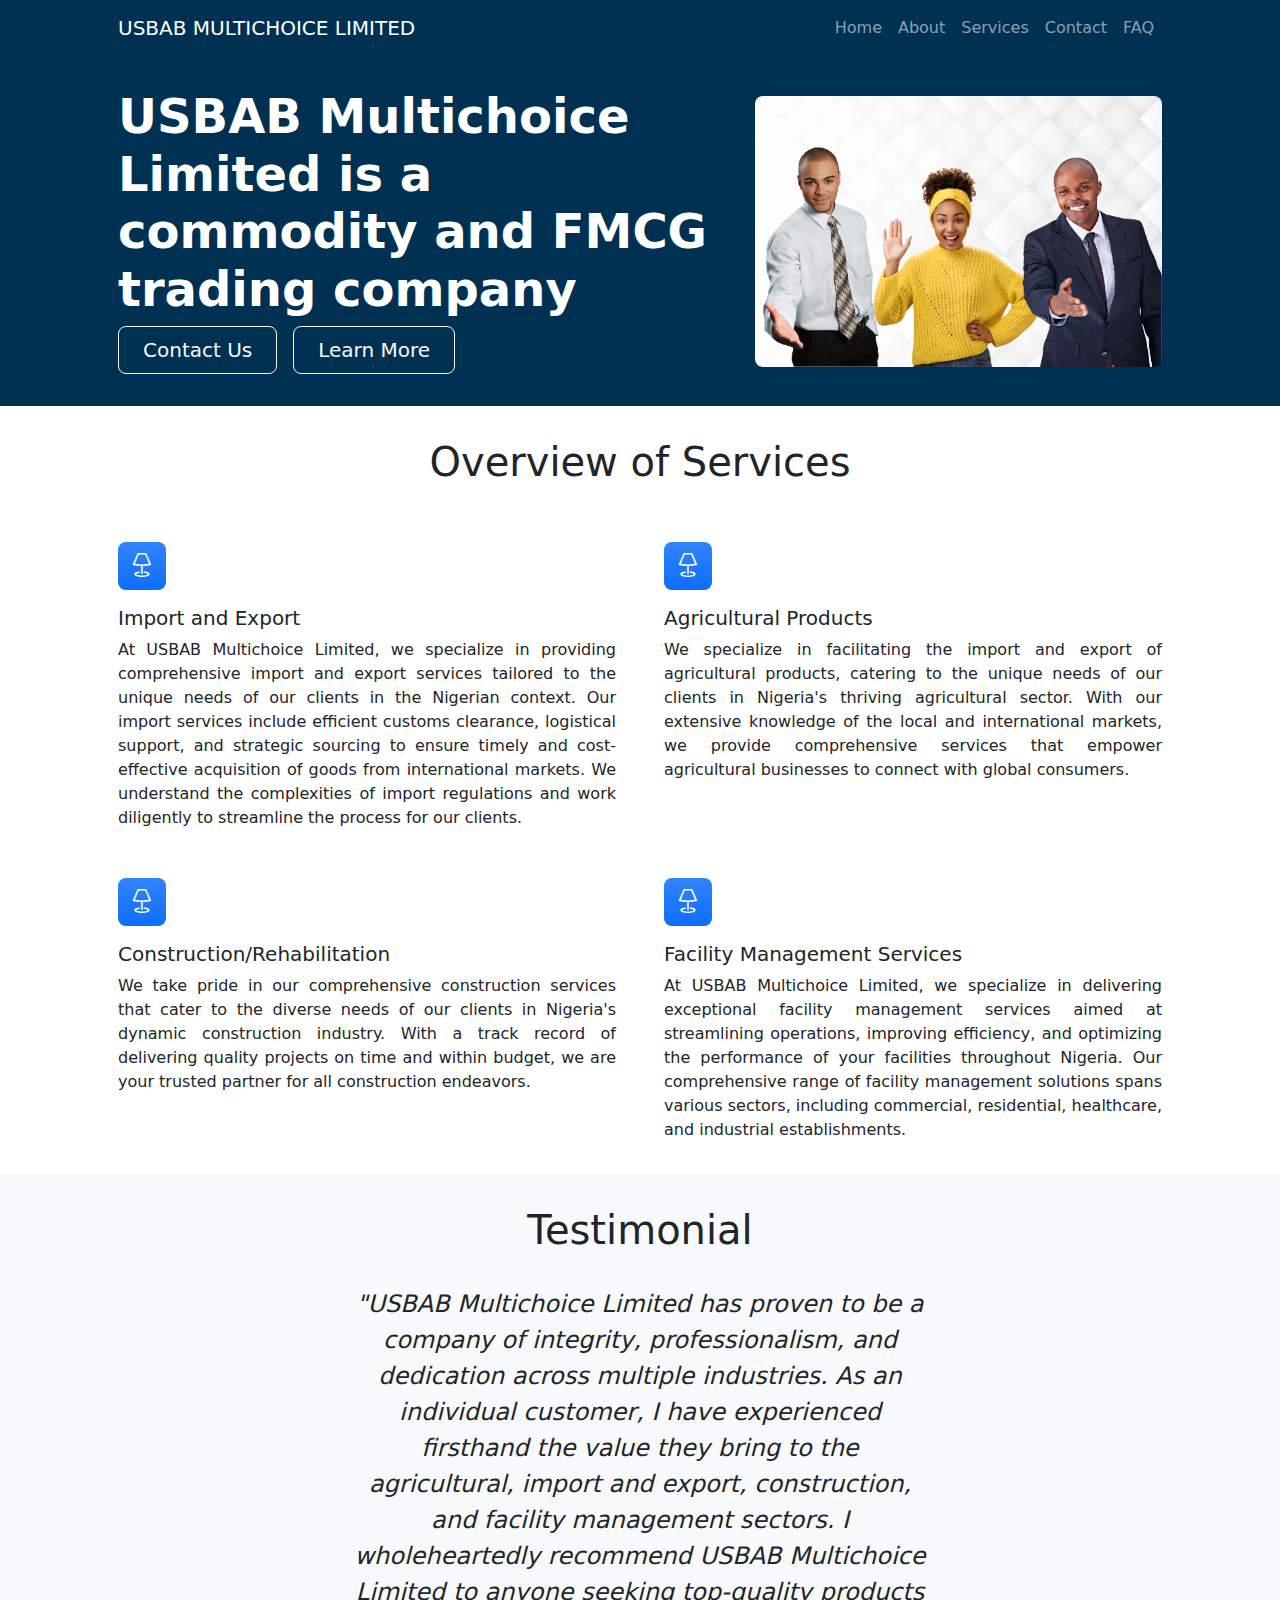
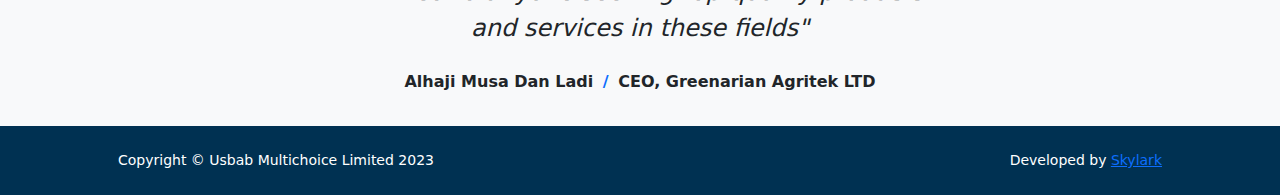
==== index.html @ 377b64c9 "edited" ====
<!DOCTYPE html>
<html lang="en">

<head>
    <meta charset="utf-8" />
    <meta name="viewport" content="width=device-width, initial-scale=1, shrink-to-fit=no" />
    <meta name="description" content="" />
    <meta name="author" content="" />
    <title>Usbab</title>
    <!-- Favicon-->
    <link rel="icon" type="image/x-icon" href="assets/favicon.ico" />
    <!-- Bootstrap icons-->
    <link href="https://cdn.jsdelivr.net/npm/bootstrap-icons@1.5.0/font/bootstrap-icons.css" rel="stylesheet" />
    <!-- Core theme CSS (includes Bootstrap)-->
    <link href="css/styles.css" rel="stylesheet" />
</head>

<body class="d-flex flex-column h-100">
    <main class="flex-shrink-0">
        <!-- Navigation-->
        <nav class="navbar navbar-expand-lg navbar-dark bg-dark">
            <div class="container px-5">
                <a class="navbar-brand" href="index.html">USBAB MULTICHOICE LIMITED</a>
                <button class="navbar-toggler" type="button" data-bs-toggle="collapse"
                    data-bs-target="#navbarSupportedContent" aria-controls="navbarSupportedContent"
                    aria-expanded="false" aria-label="Toggle navigation"><span
                        class="navbar-toggler-icon"></span></button>
                <div class="collapse navbar-collapse" id="navbarSupportedContent">
                    <ul class="navbar-nav ms-auto mb-2 mb-lg-0">
                        <li class="nav-item"><a class="nav-link" href="index.html">Home</a></li>
                        <li class="nav-item"><a class="nav-link" href="about.html">About</a></li>
                        <li class="nav-item"><a class="nav-link" href="services.html">Services</a></li>
                        <li class="nav-item"><a class="nav-link" href="contact.html">Contact</a></li>
                        <li class="nav-item"><a class="nav-link" href="faq.html">FAQ</a></li>

                    </ul>
                </div>
            </div>
        </nav>
        <!-- Header-->
        <header class="bg-dark py-5">
            <div class="container px-5">
                <div class="row gx-5 align-items-center justify-content-center">
                    <div class="col-lg-8 col-xl-7 col-xxl-6">
                        <div class="my-5 text-center text-xl-start">
                            <h1 class="display-5 fw-bolder text-white mb-2">USBAB Multichoice Limited is a
                                commodity and FMCG trading company
                            </h1>

                            <div class="d-grid gap-3 d-sm-flex justify-content-sm-center justify-content-xl-start">
                                <a class="btn btn-outline-light btn-lg px-4" href="contact.html">Contact Us</a>
                                <a class="btn btn-outline-light btn-lg px-4" href="about.html">Learn More</a>
                            </div>
                        </div>
                    </div>
                    <div class="col-xl-5 col-xxl-6 d-none d-xl-block text-center"><img class="img-fluid rounded-3 my-5"
                            src="assets/images/Headerimg.png" alt="..." /></div>
                </div>
            </div>
        </header>
        <!-- Features section-->
        <section class="py-5" id="features">
            <div class="container px-5 my-5">
                <h1 class="text-center">Overview of Services</h1>
                <br>
                <br>
                <div class="row gx-5">
                    <div class="col-lg-">
                        <div class="row gx-5 row-cols-1 row-cols-md-2">
                            <div class="col mb-5 h-100">
                                <div class="feature bg-primary bg-gradient text-white rounded-3 mb-3"><i
                                        class="bi bi-lamp"></i></div>
                                <h2 class="h5">Import and Export</h2>
                                <p class="mb-0">At USBAB Multichoice Limited, we specialize in providing comprehensive
                                    import and export services tailored to the unique
                                    needs of our clients in the Nigerian context. Our import services include efficient
                                    customs clearance, logistical
                                    support, and strategic sourcing to ensure timely and cost-effective acquisition of
                                    goods from international markets. We
                                    understand the complexities of import regulations and work diligently to streamline
                                    the process for our clients.

                                </p>
                            </div>
                            <div class="col mb-5 h-100">
                                <div class="feature bg-primary bg-gradient text-white rounded-3 mb-3"><i
                                        class="bi bi-lamp"></i></div>
                                <h2 class="h5">Agricultural Products</h2>
                                <p class="mb-0">We specialize in facilitating the import
                                    and export of agricultural products, catering to
                                    the unique needs of our clients in Nigeria's thriving agricultural sector. With our
                                    extensive knowledge of the local and
                                    international markets, we provide comprehensive services that empower agricultural
                                    businesses to connect with global
                                    consumers.
                                </p>
                            </div>
                            <div class="col mb-5 mb-md-0 h-100">
                                <div class="feature bg-primary bg-gradient text-white rounded-3 mb-3"><i
                                        class="bi bi-lamp"></i></div>
                                <h2 class="h5">Construction/Rehabilitation</h2>
                                <p class="mb-0">We take pride in our comprehensive construction services that cater to
                                    the diverse needs of our clients in Nigeria's
                                    dynamic construction industry. With a track record of delivering quality projects on
                                    time and within budget, we are your
                                    trusted partner for all construction endeavors.

                                </p>
                            </div>
                            <div class="col h-100">
                                <div class="feature bg-primary bg-gradient text-white rounded-3 mb-3"><i
                                        class="bi bi-lamp"></i></div>
                                <h2 class="h5">Facility Management Services</h2>
                                <p class="mb-0">At USBAB Multichoice Limited, we specialize in delivering exceptional
                                    facility management services aimed at streamlining
                                    operations, improving efficiency, and optimizing the performance of your facilities
                                    throughout Nigeria. Our
                                    comprehensive range of facility management solutions spans various sectors,
                                    including commercial, residential,
                                    healthcare, and industrial establishments.

                                </p>
                            </div>
                        </div>
                    </div>
                </div>
            </div>
        </section>
        <!-- Testimonial section-->

        <div class="py-5 bg-light">
            <div class="container px-5 my-5">
                <div class="row gx-5 justify-content-center">
                    <div class="col-lg-10 col-xl-7">
                        <h1 class="text-center"> Testimonial</h1>
                        <br>
                        <div class="text-center">
                            <div class="fs-4 mb-4 fst-italic">"USBAB Multichoice Limited has proven to be a company of
                                integrity, professionalism, and dedication across multiple
                                industries. As an individual customer, I have experienced firsthand the value they bring
                                to the agricultural, import and
                                export, construction, and facility management sectors. I wholeheartedly recommend USBAB
                                Multichoice Limited to anyone
                                seeking top-quality products and services in these fields"</div>
                            <div class="d-flex align-items-center justify-content-center">

                                <!--  <img class="rounded-circle me-3" src="https://dummyimage.com/40x40/ced4da/6c757d"
                                    alt="..." /> -->

                                <div class="fw-bold">
                                    Alhaji Musa Dan Ladi
                                    <span class="fw-bold text-primary mx-1">/</span>
                                    CEO, Greenarian Agritek LTD
                                </div>
                            </div>
                        </div>
                    </div>
                </div>
            </div>
        </div>
        <!-- Blog preview section-->

    </main>
    <!-- Footer-->
    <footer class="bg-dark py-4 mt-auto">
        <div class="container px-5">
            <div class="row align-items-center justify-content-between flex-column flex-sm-row">
                <div class="col-auto">
                    <div class="small m-0 text-white">Copyright &copy; Usbab Multichoice Limited 2023</div>
                </div>
                <div class="col-auto">
                    <div class="small m-0 text-white">Developed by <a
                            href="https://www.skylarkglobaltech.ng">Skylark</a>
                    </div>
                </div>
            </div>
        </div>
    </footer>
    <!-- Bootstrap core JS-->
    <script src="https://cdn.jsdelivr.net/npm/bootstrap@5.2.3/dist/js/bootstrap.bundle.min.js"></script>
    <!-- Core theme JS-->
    <script src="js/scripts.js"></script>
</body>

</html>
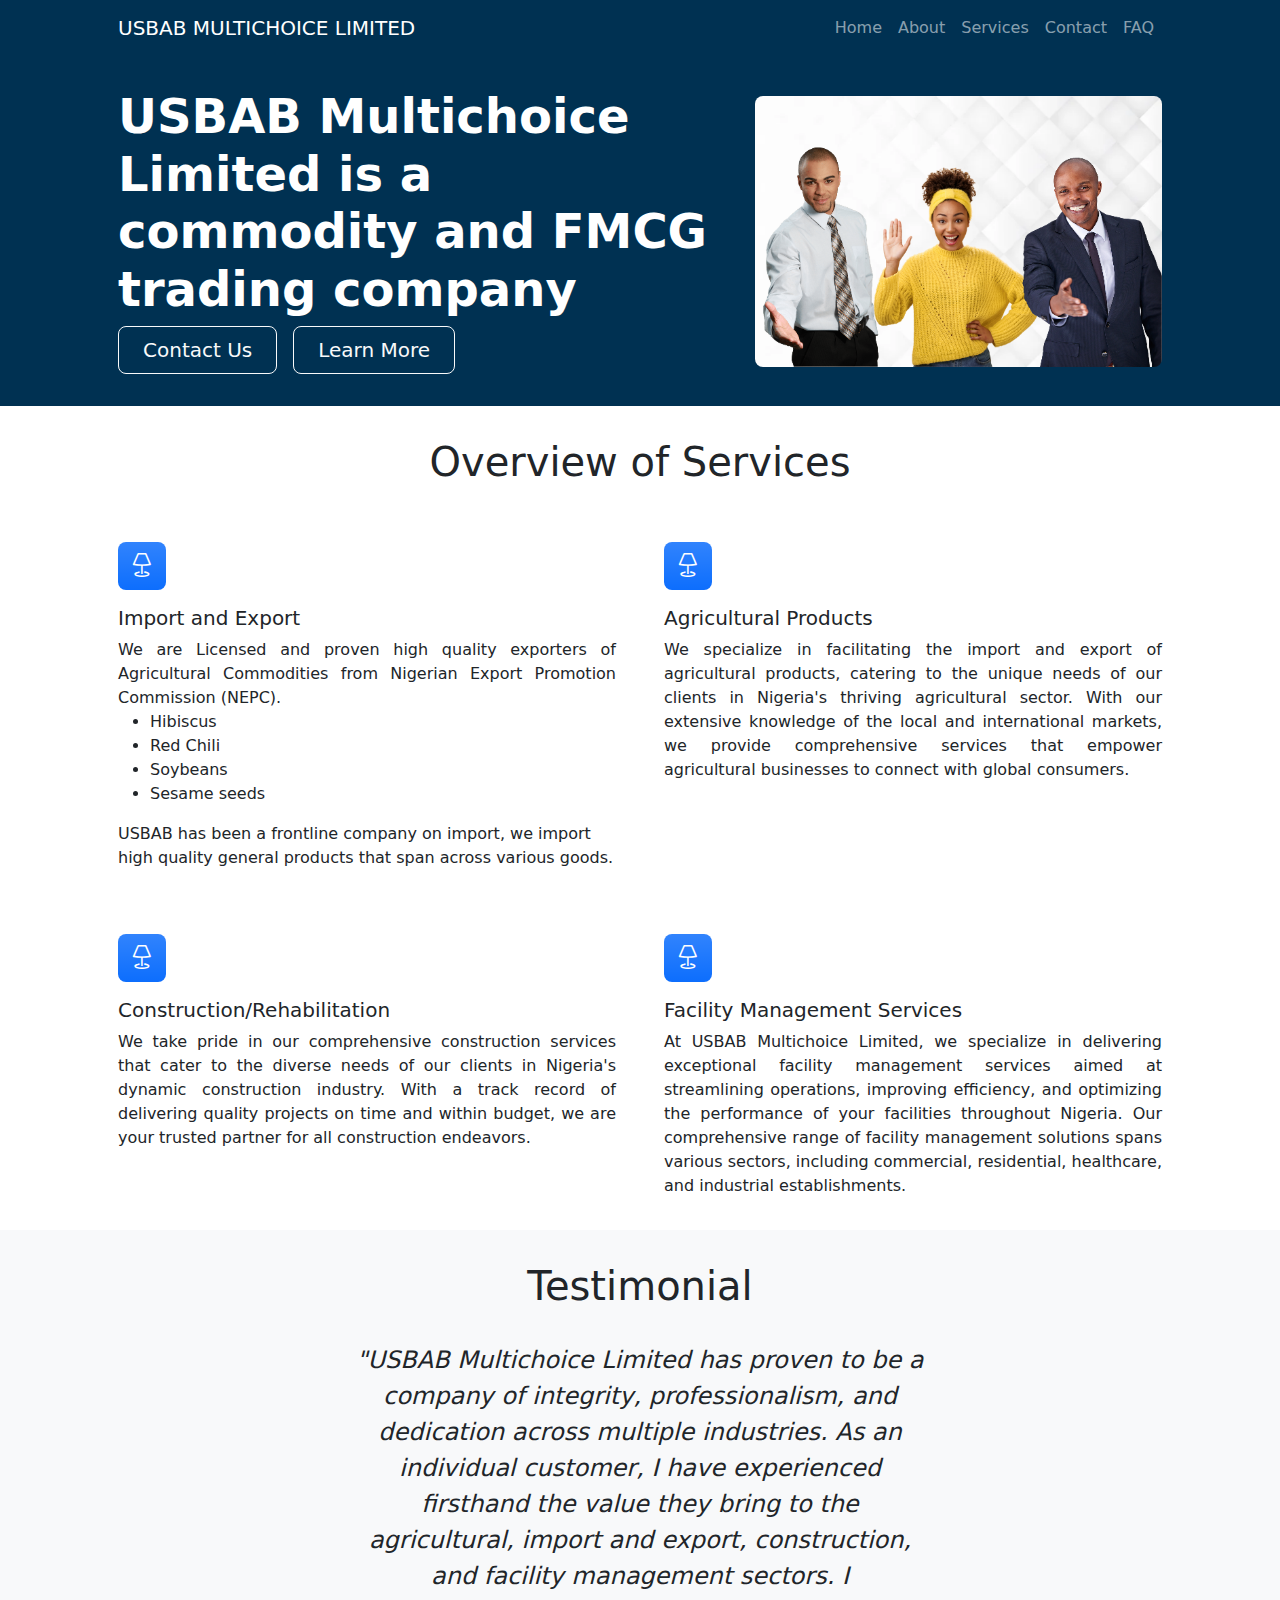
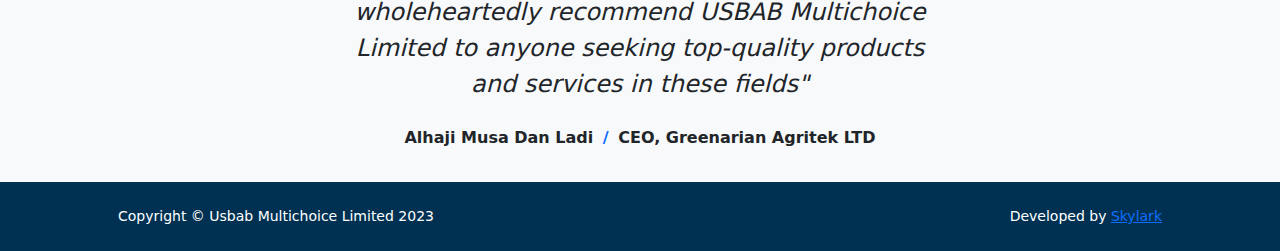
==== commit ad82dbc5: "added images and fixed the front image issues" ====
--- a/index.html
+++ b/index.html
@@ -53,7 +53,7 @@
                             </div>
                         </div>
                     </div>
-                    <div class="col-xl-5 col-xxl-6 d-none d-xl-block text-center"><img class="img-fluid rounded-3 my-5"
+                    <div class="col-xl-5 col-xxl-6 text-center"><img class="img-fluid rounded-3 my-5"
                             src="assets/images/Headerimg.png" alt="..." /></div>
                 </div>
             </div>
@@ -71,16 +71,24 @@
                                 <div class="feature bg-primary bg-gradient text-white rounded-3 mb-3"><i
                                         class="bi bi-lamp"></i></div>
                                 <h2 class="h5">Import and Export</h2>
-                                <p class="mb-0">At USBAB Multichoice Limited, we specialize in providing comprehensive
-                                    import and export services tailored to the unique
-                                    needs of our clients in the Nigerian context. Our import services include efficient
-                                    customs clearance, logistical
-                                    support, and strategic sourcing to ensure timely and cost-effective acquisition of
-                                    goods from international markets. We
-                                    understand the complexities of import regulations and work diligently to streamline
-                                    the process for our clients.
+                                <p class="mb-0">We are Licensed and proven high quality exporters of Agricultural
+                                    Commodities from Nigerian Export Promotion Commission
+                                    (NEPC).
+                                <ul>
+                                    <li>Hibiscus</li>
+                                    <li>Red Chili</li>
+                                    <li>Soybeans</li>
+                                    <li>Sesame seeds</li>
 
+                                </ul>
                                 </p>
+                                <p>
+                                    USBAB has been a frontline company on import, we import high quality general
+                                    products that span across various goods.</p>
+
+
+
+
                             </div>
                             <div class="col mb-5 h-100">
                                 <div class="feature bg-primary bg-gradient text-white rounded-3 mb-3"><i
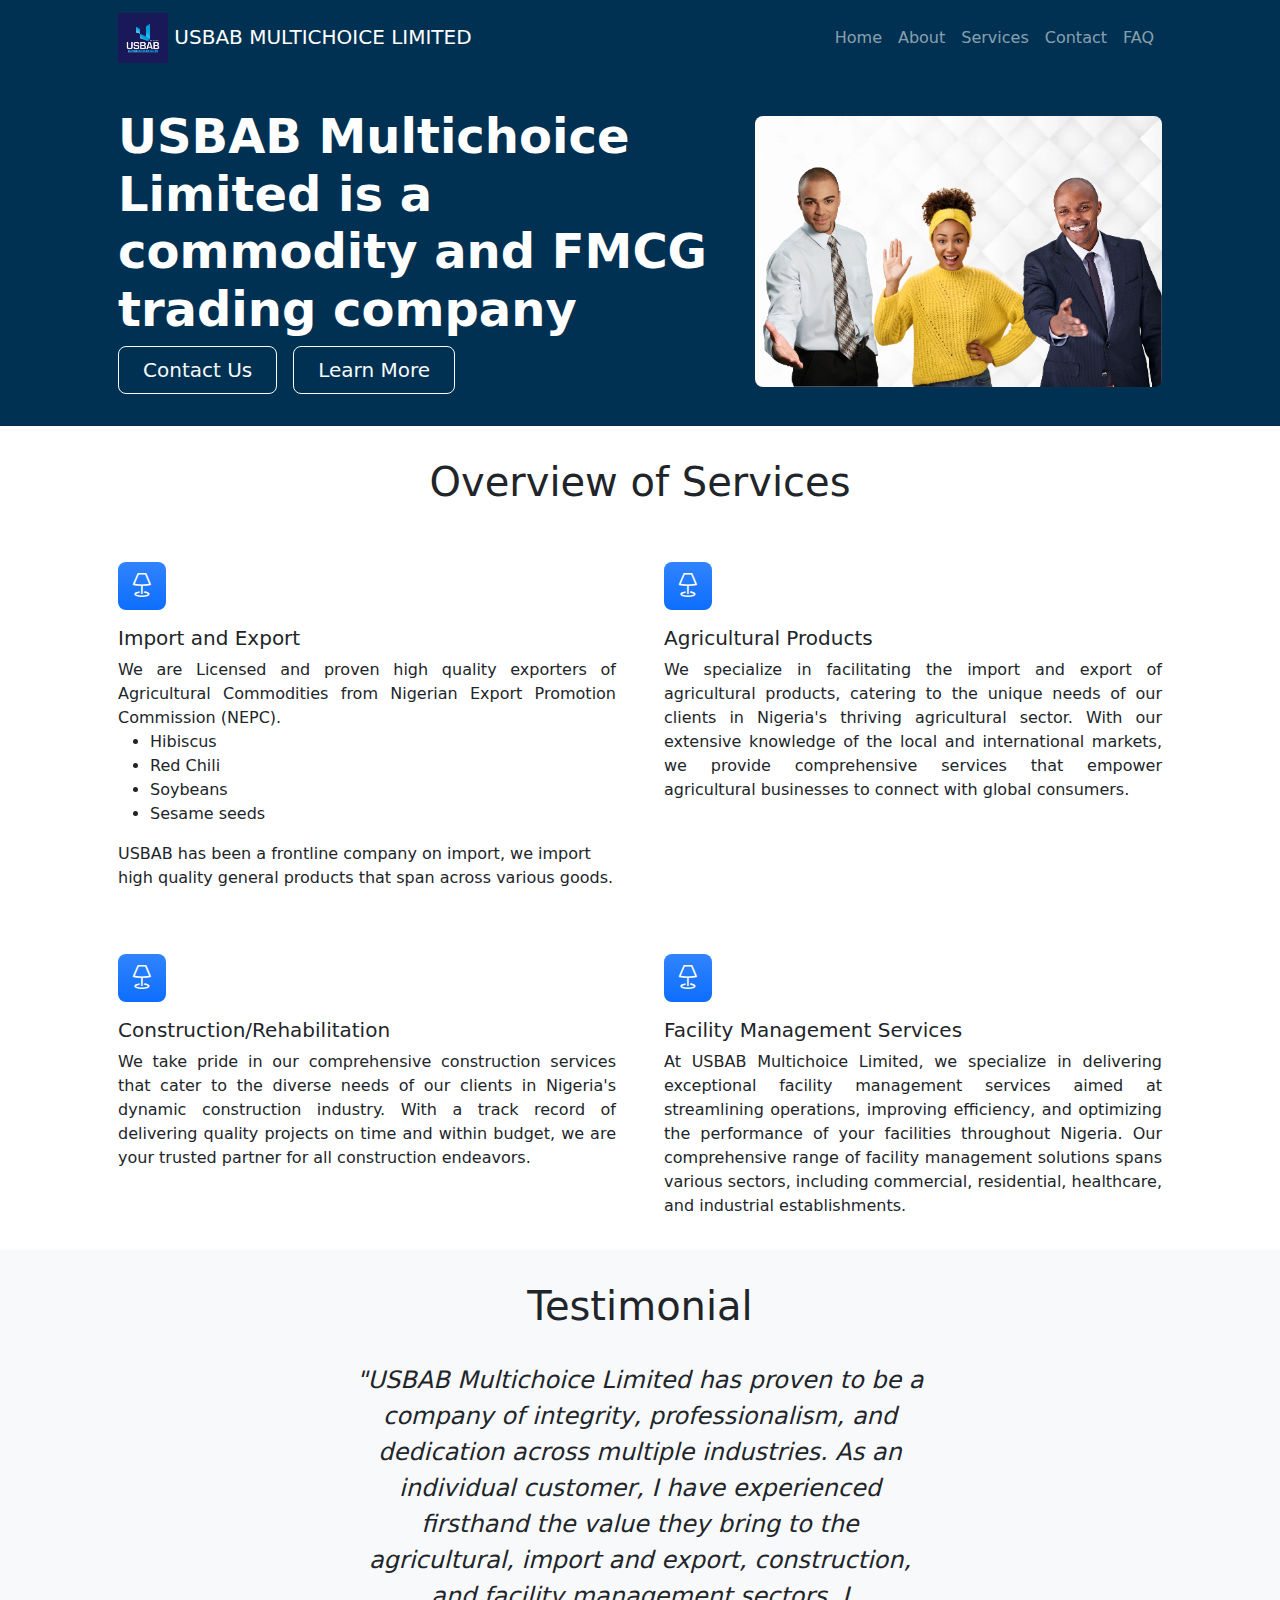
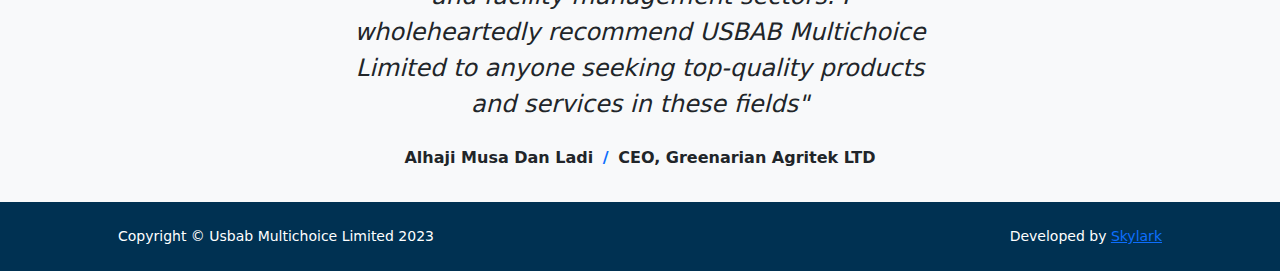
==== commit 1bf2ed8a: "added Logo" ====
--- a/index.html
+++ b/index.html
@@ -20,7 +20,11 @@
         <!-- Navigation-->
         <nav class="navbar navbar-expand-lg navbar-dark bg-dark">
             <div class="container px-5">
-                <a class="navbar-brand" href="index.html">USBAB MULTICHOICE LIMITED</a>
+                <a class="navbar-brand" href="index.html">
+                    <img src="assets/images/img1.jpeg" alt="Company Logo" width="50" height="50">
+                    <!-- Replace with your logo path -->
+                    USBAB MULTICHOICE LIMITED
+                </a>
                 <button class="navbar-toggler" type="button" data-bs-toggle="collapse"
                     data-bs-target="#navbarSupportedContent" aria-controls="navbarSupportedContent"
                     aria-expanded="false" aria-label="Toggle navigation"><span
@@ -32,11 +36,11 @@
                         <li class="nav-item"><a class="nav-link" href="services.html">Services</a></li>
                         <li class="nav-item"><a class="nav-link" href="contact.html">Contact</a></li>
                         <li class="nav-item"><a class="nav-link" href="faq.html">FAQ</a></li>
-
                     </ul>
                 </div>
             </div>
         </nav>
+
         <!-- Header-->
         <header class="bg-dark py-5">
             <div class="container px-5">
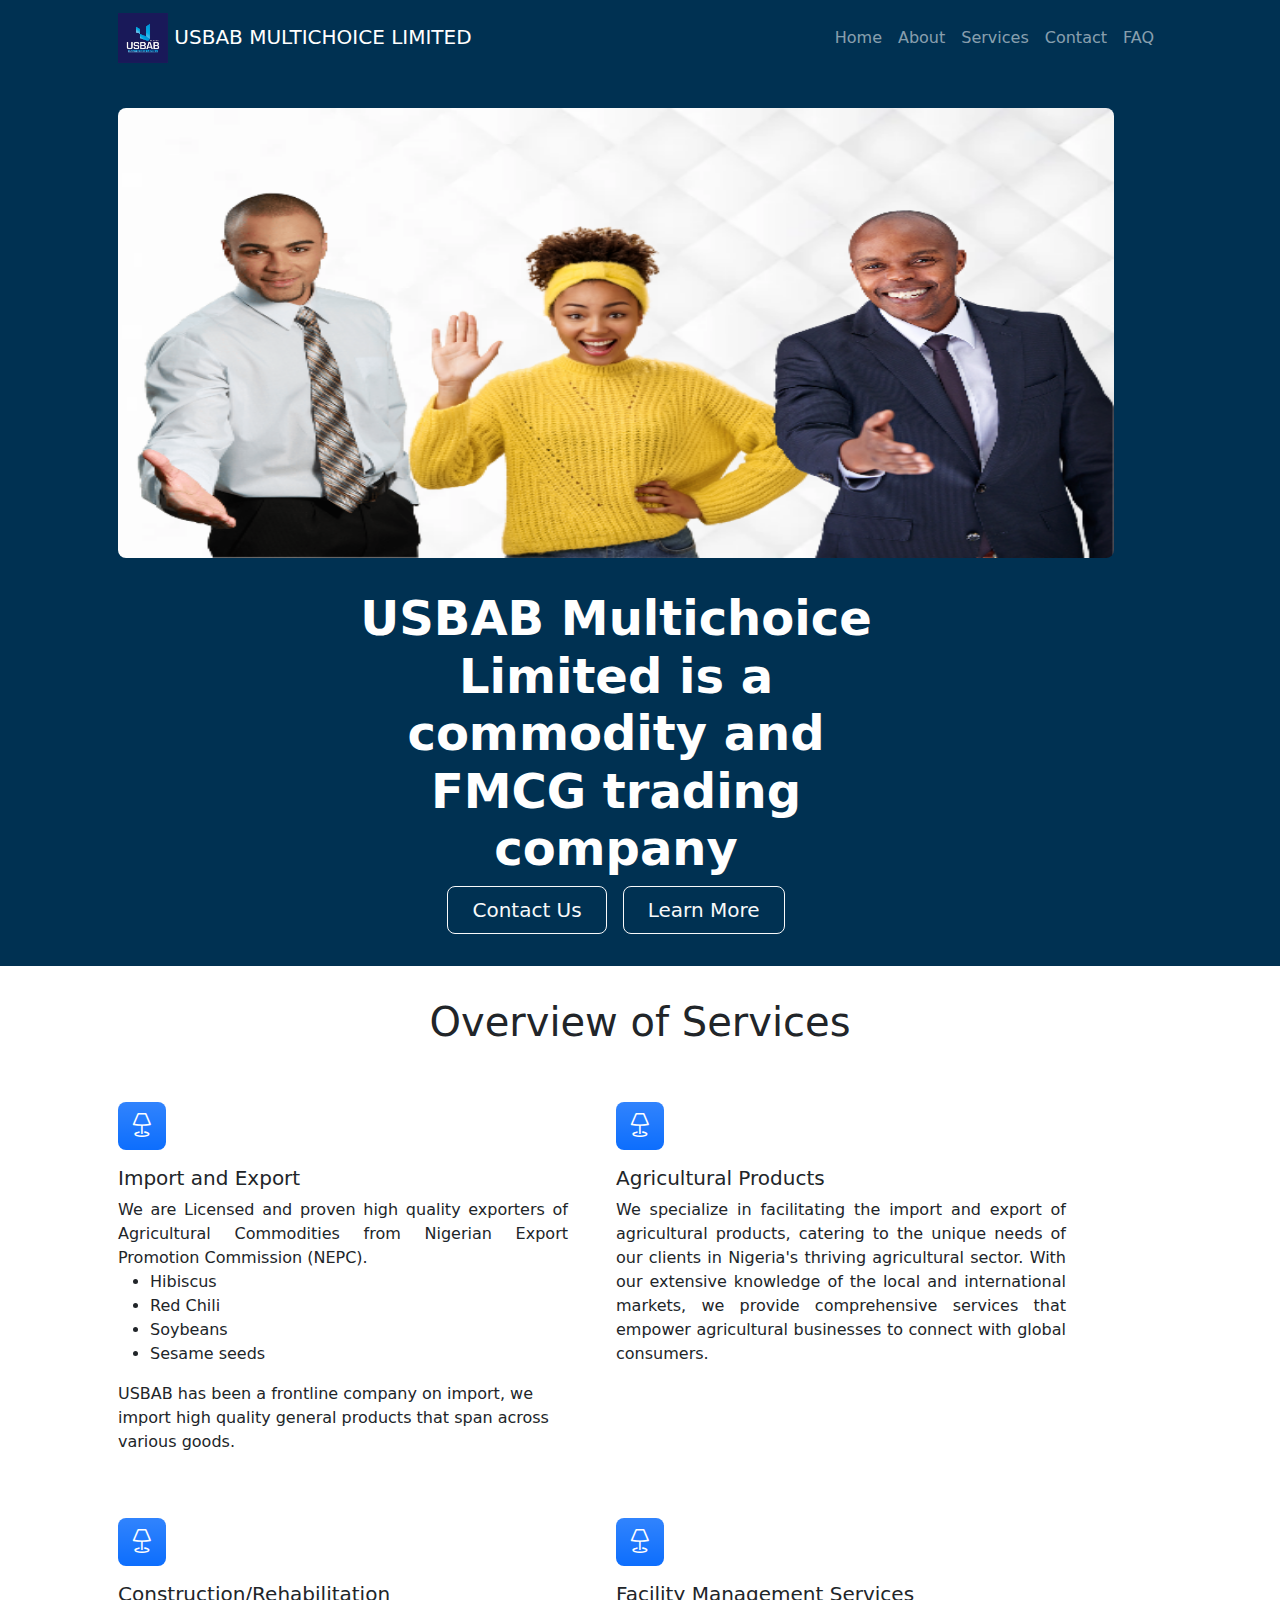
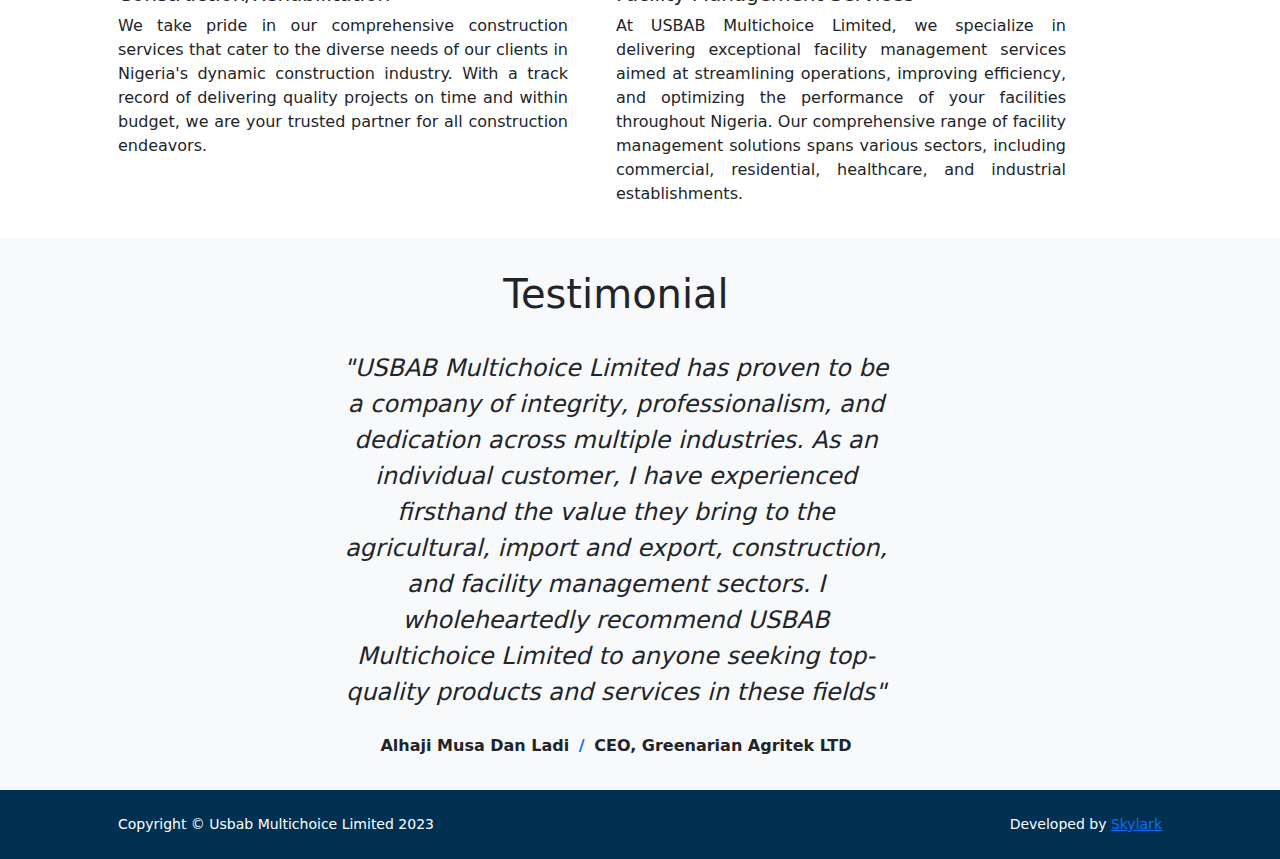
==== commit 058fa896: "fixed image problem" ====
--- a/index.html
+++ b/index.html
@@ -8,7 +8,7 @@
     <meta name="author" content="" />
     <title>Usbab</title>
     <!-- Favicon-->
-    <link rel="icon" type="image/x-icon" href="assets/favicon.ico" />
+    <link rel="icon" type="image/x-icon" href="assets/favicon.jpeg" />
     <!-- Bootstrap icons-->
     <link href="https://cdn.jsdelivr.net/npm/bootstrap-icons@1.5.0/font/bootstrap-icons.css" rel="stylesheet" />
     <!-- Core theme CSS (includes Bootstrap)-->
@@ -44,24 +44,25 @@
         <!-- Header-->
         <header class="bg-dark py-5">
             <div class="container px-5">
-                <div class="row gx-5 align-items-center justify-content-center">
-                    <div class="col-lg-8 col-xl-7 col-xxl-6">
+                <div class="row gx-5 align-items-center justify-content-center d-flex">
+                    <div class="col-xl-5 col-xxl-6 text-center"><img class="img-fluid rounded-3 my-5"
+                            src="assets/images/Headerimg.png" alt="..." /></div>
+                    <div class="col-lg-8 col-xl-7 col-xxl-6 ">
                         <div class="my-5 text-center text-xl-start">
                             <h1 class="display-5 fw-bolder text-white mb-2">USBAB Multichoice Limited is a
                                 commodity and FMCG trading company
                             </h1>
 
-                            <div class="d-grid gap-3 d-sm-flex justify-content-sm-center justify-content-xl-start">
+                            <div class="d-grid gap-3 d-sm-flex justify-content-sm-center justify-content-xl-center">
                                 <a class="btn btn-outline-light btn-lg px-4" href="contact.html">Contact Us</a>
                                 <a class="btn btn-outline-light btn-lg px-4" href="about.html">Learn More</a>
                             </div>
                         </div>
                     </div>
-                    <div class="col-xl-5 col-xxl-6 text-center"><img class="img-fluid rounded-3 my-5"
-                            src="assets/images/Headerimg.png" alt="..." /></div>
                 </div>
             </div>
         </header>
+
         <!-- Features section-->
         <section class="py-5" id="features">
             <div class="container px-5 my-5">
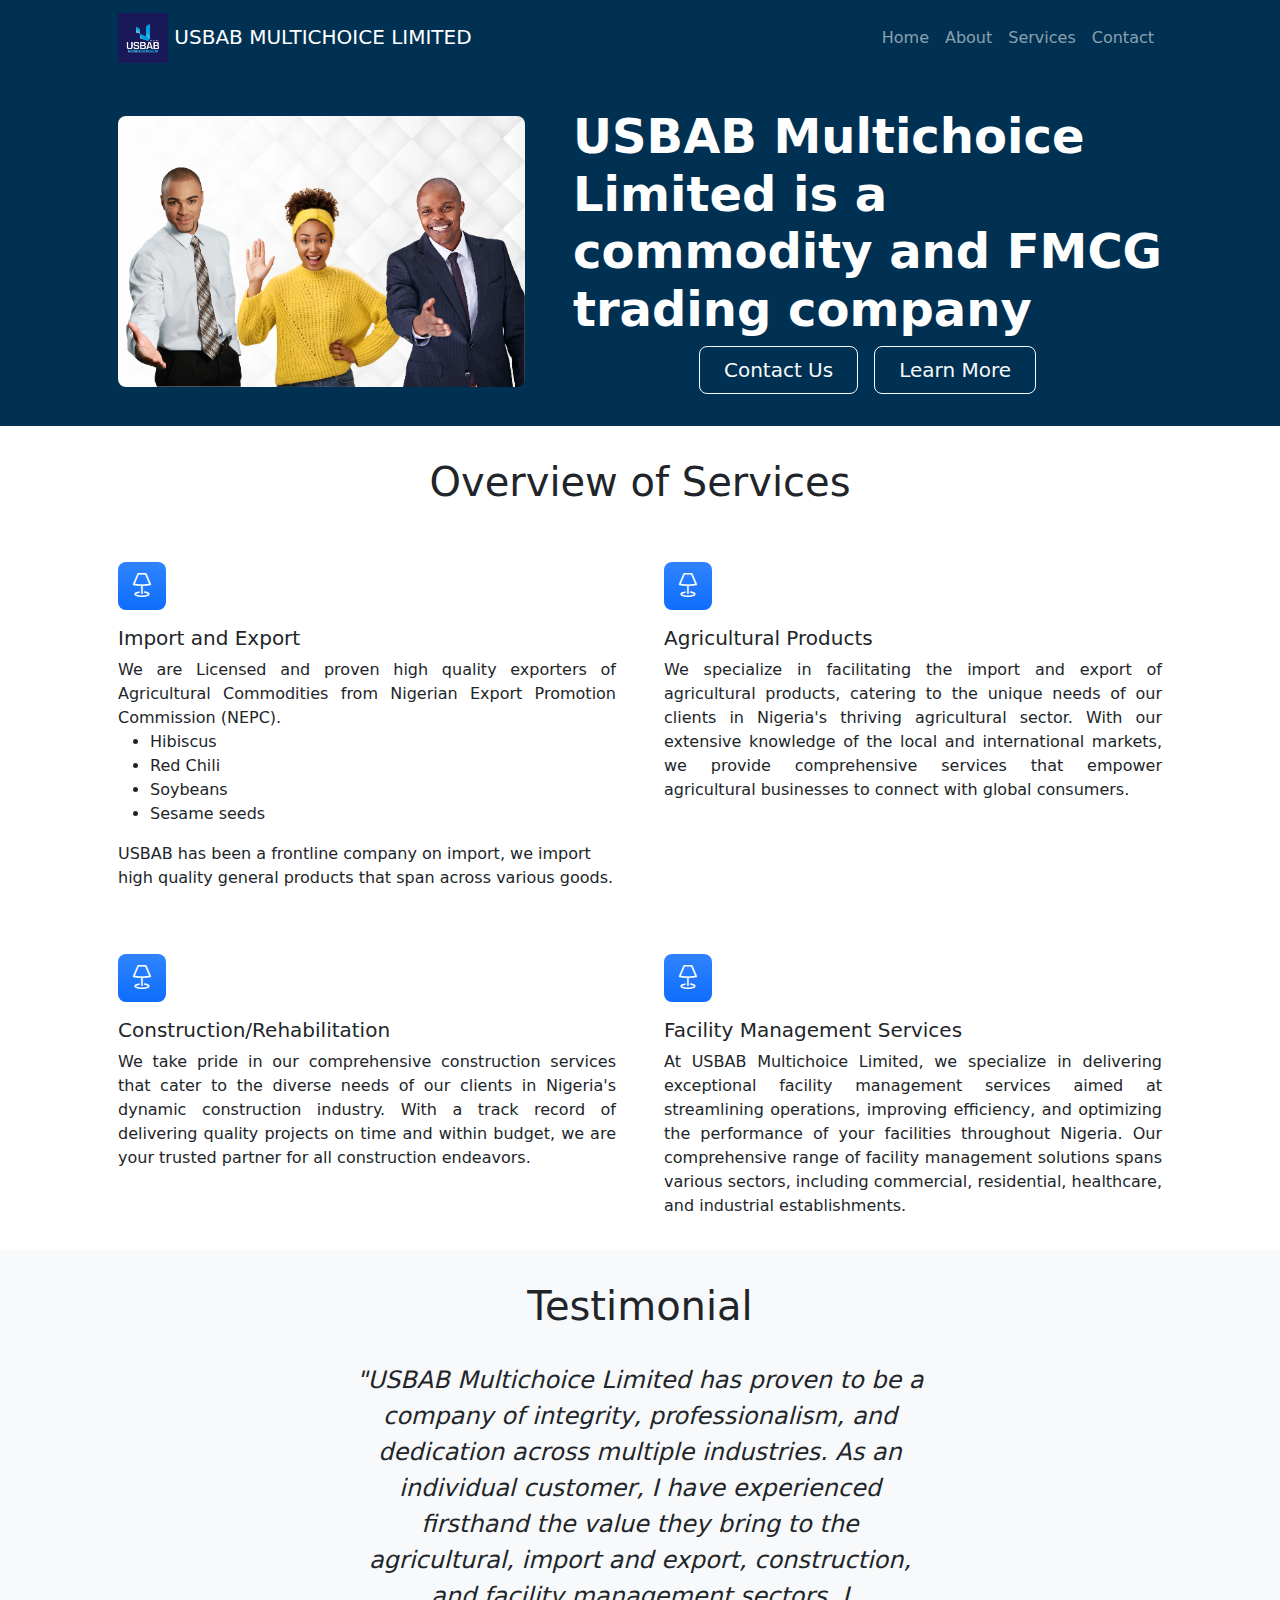
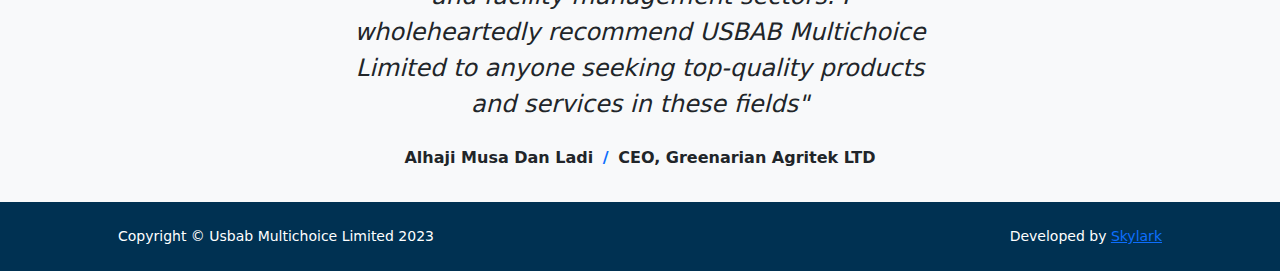
==== commit 2fcd7584: "done" ====
--- a/index.html
+++ b/index.html
@@ -35,13 +35,13 @@
                         <li class="nav-item"><a class="nav-link" href="about.html">About</a></li>
                         <li class="nav-item"><a class="nav-link" href="services.html">Services</a></li>
                         <li class="nav-item"><a class="nav-link" href="contact.html">Contact</a></li>
-                        <li class="nav-item"><a class="nav-link" href="faq.html">FAQ</a></li>
+
                     </ul>
                 </div>
             </div>
         </nav>
 
-        <!-- Header-->
+        <!-- Header data-->
         <header class="bg-dark py-5">
             <div class="container px-5">
                 <div class="row gx-5 align-items-center justify-content-center d-flex">
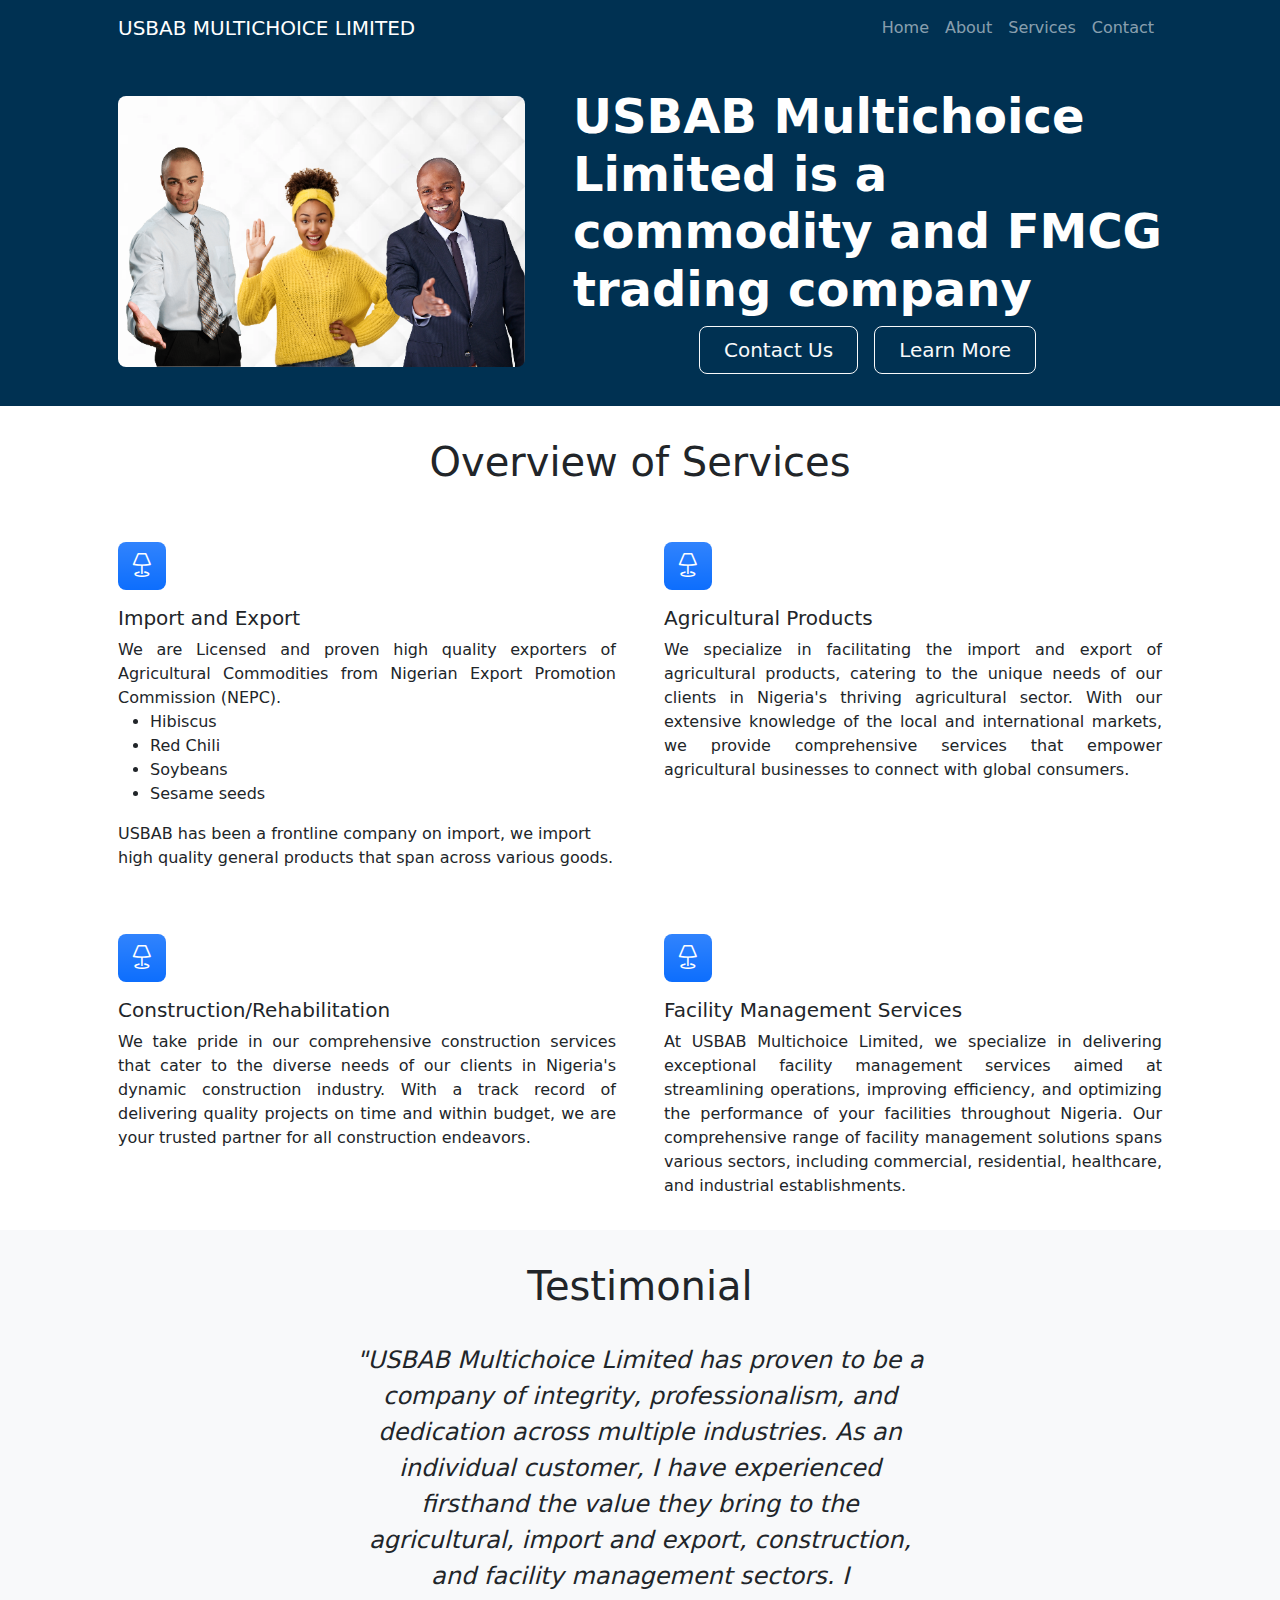
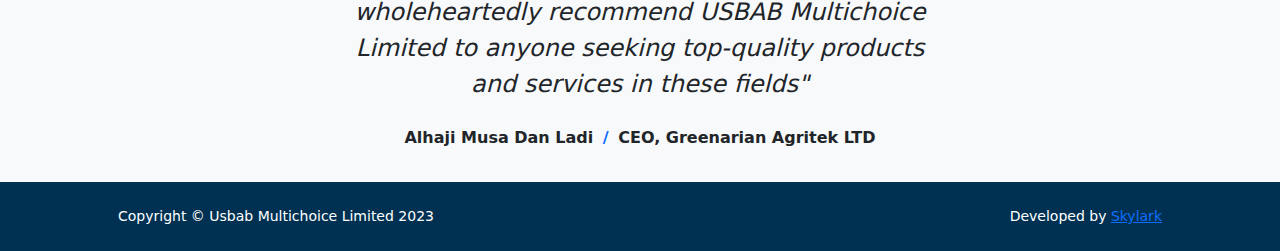
==== commit 266fde3d: "fixed" ====
--- a/index.html
+++ b/index.html
@@ -21,7 +21,7 @@
         <nav class="navbar navbar-expand-lg navbar-dark bg-dark">
             <div class="container px-5">
                 <a class="navbar-brand" href="index.html">
-                    <img src="assets/images/img1.jpeg" alt="Company Logo" width="50" height="50">
+
                     <!-- Replace with your logo path -->
                     USBAB MULTICHOICE LIMITED
                 </a>
